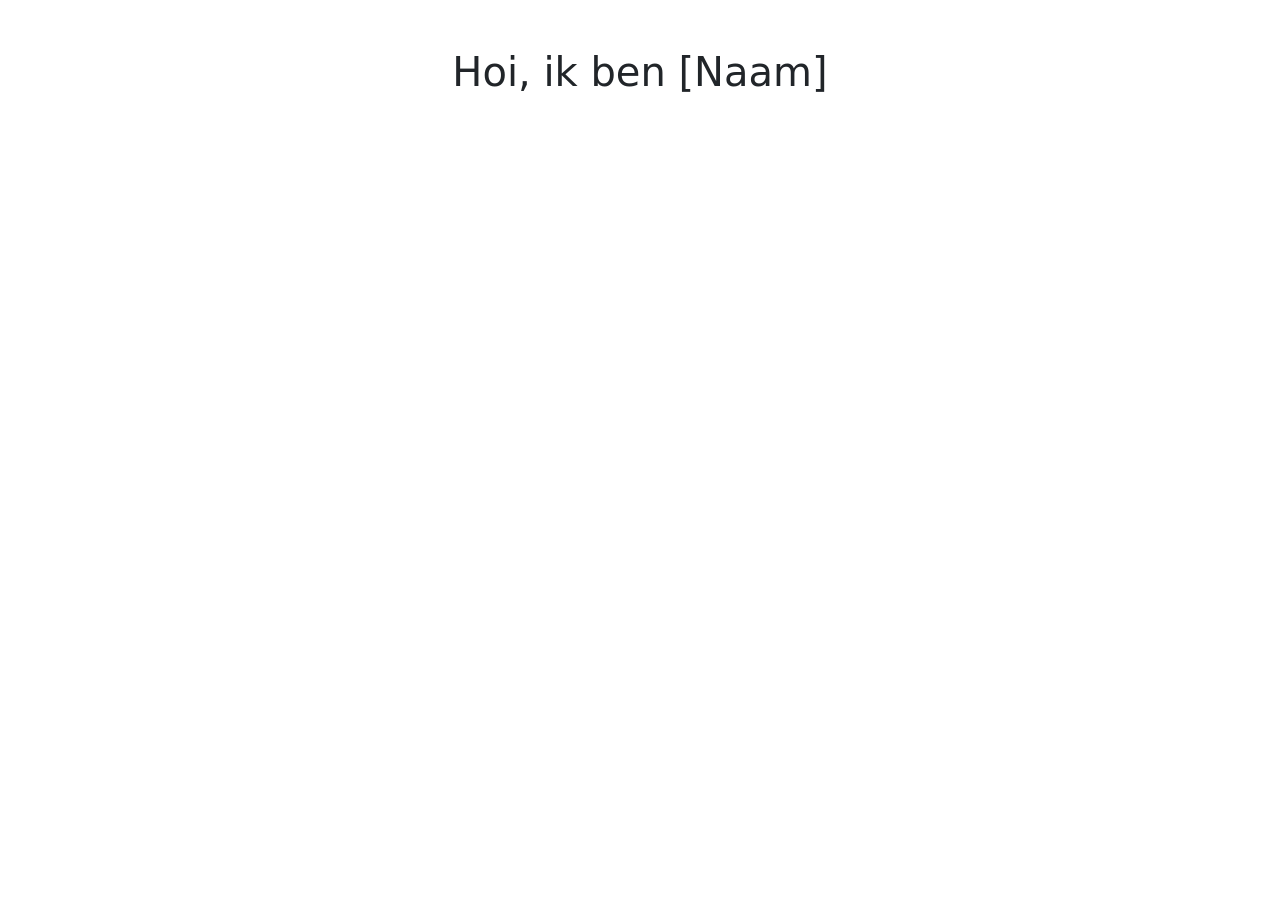
==== index.html @ 41070d5d "g" ====
<!DOCTYPE html>
<html lang="nl">

<head>
    <meta charset="UTF-8">
    <meta name="viewport" content="width=device-width, initial-scale=1.0">
    <title>Mijn Portfolio</title>

    <!-- Bootstrap CSS -->
    <link href="https://cdn.jsdelivr.net/npm/bootstrap@5.3.3/dist/css/bootstrap.min.css" rel="stylesheet">
</head>

<body>

    <h1 class="text-center mt-5">Hoi, ik ben [Naam]</h1>

    <!-- Bootstrap JS (voor menu op mobiel) -->
    <script src="https://cdn.jsdelivr.net/npm/bootstrap@5.3.3/dist/js/bootstrap.bundle.min.js"></script>
</body>

</html>
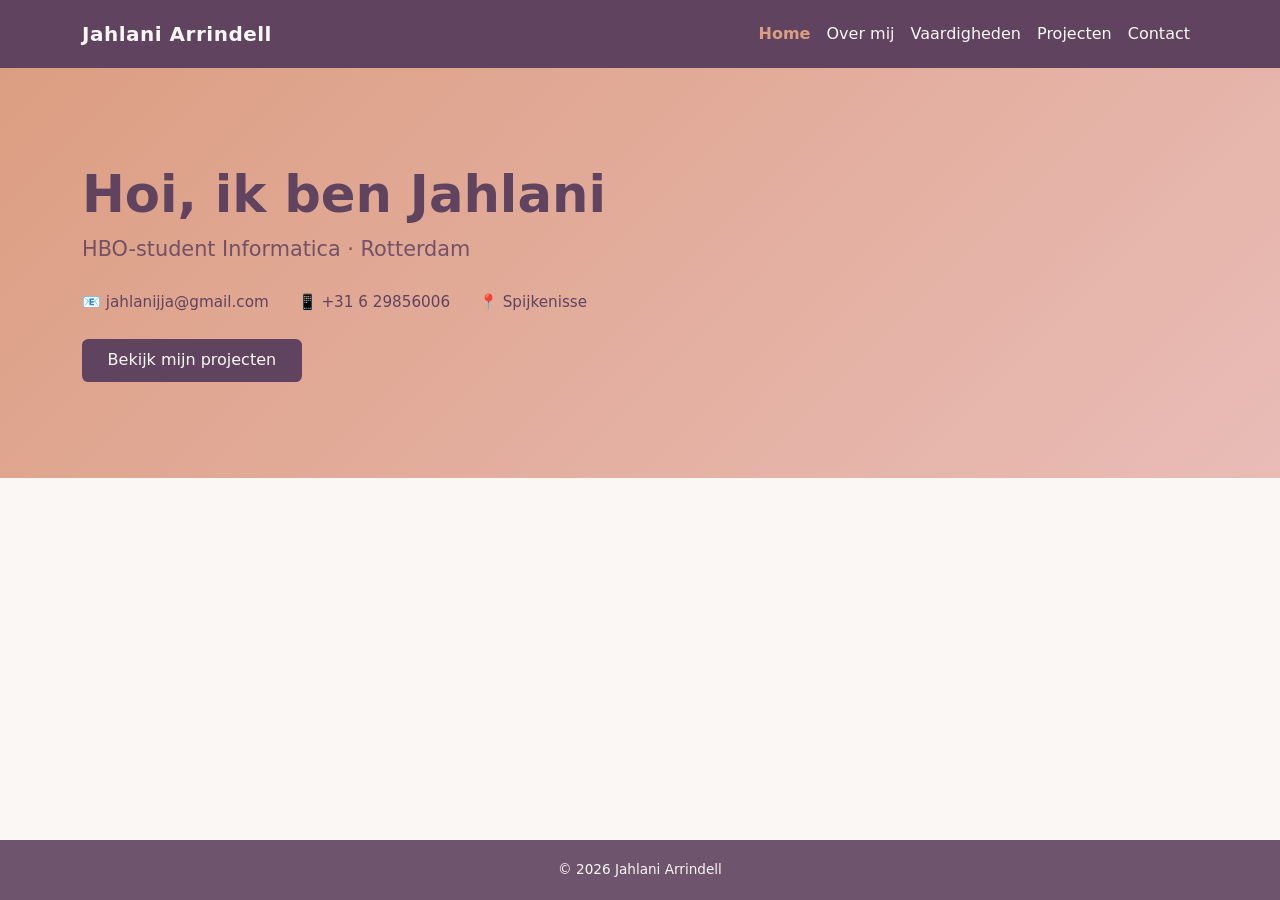
==== commit aca81ae0: "g" ====
--- a/index.html
+++ b/index.html
@@ -1,21 +1,48 @@
 <!DOCTYPE html>
 <html lang="nl">
-
 <head>
     <meta charset="UTF-8">
     <meta name="viewport" content="width=device-width, initial-scale=1.0">
-    <title>Mijn Portfolio</title>
-
-    <!-- Bootstrap CSS -->
+    <title>Jahlani Arrindell — Home</title>
     <link href="https://cdn.jsdelivr.net/npm/bootstrap@5.3.3/dist/css/bootstrap.min.css" rel="stylesheet">
+    <link href="style.css" rel="stylesheet">
 </head>
-
 <body>
 
-    <h1 class="text-center mt-5">Hoi, ik ben [Naam]</h1>
+    <nav class="navbar navbar-expand-lg sticky-top">
+        <div class="container">
+            <a class="navbar-brand" href="index.html">Jahlani Arrindell</a>
+            <button class="navbar-toggler" type="button" data-bs-toggle="collapse" data-bs-target="#menu">
+                <span class="navbar-toggler-icon"></span>
+            </button>
+            <div class="collapse navbar-collapse" id="menu">
+                <ul class="navbar-nav ms-auto">
+                    <li class="nav-item"><a class="nav-link active" href="index.html">Home</a></li>
+                    <li class="nav-item"><a class="nav-link" href="over.html">Over mij</a></li>
+                    <li class="nav-item"><a class="nav-link" href="vaardigheden.html">Vaardigheden</a></li>
+                    <li class="nav-item"><a class="nav-link" href="projecten.html">Projecten</a></li>
+                    <li class="nav-item"><a class="nav-link" href="contact.html">Contact</a></li>
+                </ul>
+            </div>
+        </div>
+    </nav>
 
-    <!-- Bootstrap JS (voor menu op mobiel) -->
+    <main>
+        <header class="hero">
+            <div class="container">
+                <h1>Hoi, ik ben Jahlani</h1>
+                <p class="tagline">HBO-student Informatica · Rotterdam</p>
+                <div class="hero-contact">
+                    <span>📧 jahlanijja@gmail.com</span>
+                    <span>📱 +31 6 29856006</span>
+                    <span>📍 Spijkenisse</span>
+                </div>
+                <a href="projecten.html" class="btn btn-plum">Bekijk mijn projecten</a>
+            </div>
+        </header>
+    </main>
+
+    <footer>© 2026 Jahlani Arrindell</footer>
     <script src="https://cdn.jsdelivr.net/npm/bootstrap@5.3.3/dist/js/bootstrap.bundle.min.js"></script>
 </body>
-
-</html>+</html>
--- a/style.css
+++ b/style.css
@@ -0,0 +1,161 @@
+:root {
+    --peach: #DC9E82;
+    --sage:  #B9D2B1;
+    --plum:  #60435F;
+    --blue:  #6B9AC4;
+    --pink:  #E9BCB7;
+    --cream: #FBF7F4;
+}
+
+body {
+    background: var(--cream);
+    color: #2b2b2b;
+    font-family: system-ui, -apple-system, sans-serif;
+    line-height: 1.6;
+    min-height: 100vh;
+    display: flex;
+    flex-direction: column;
+}
+
+main { flex: 1; }
+
+h1, h2, h3, h4 {
+    color: var(--plum);
+    font-weight: 700;
+}
+
+a { color: var(--blue); }
+a:hover { color: var(--plum); }
+
+/* ===== Navbar ===== */
+.navbar {
+    background: var(--plum) !important;
+    padding: .8rem 0;
+}
+.navbar-brand,
+.navbar .nav-link {
+    color: var(--cream) !important;
+}
+.navbar-brand {
+    font-weight: 700;
+    letter-spacing: .5px;
+}
+.navbar .nav-link:hover {
+    color: var(--peach) !important;
+}
+.navbar .nav-link.active {
+    color: var(--peach) !important;
+    font-weight: 600;
+}
+.navbar-toggler { border-color: var(--cream); }
+.navbar-toggler-icon { filter: invert(1); }
+
+/* ===== Page header (kleine banner bovenaan elke pagina) ===== */
+.page-header {
+    background: linear-gradient(135deg, var(--peach), var(--pink));
+    color: var(--plum);
+    padding: 3rem 0;
+}
+.page-header h1 { font-size: 2.5rem; margin: 0; }
+.page-header p { margin: .3rem 0 0; opacity: .85; }
+
+/* ===== Hero (alleen homepage) ===== */
+.hero {
+    background: linear-gradient(135deg, var(--peach), var(--pink));
+    color: var(--plum);
+    padding: 6rem 0;
+}
+.hero h1 { font-size: 3.2rem; margin-bottom: .5rem; }
+.hero .tagline { font-size: 1.3rem; opacity: .85; }
+.hero-contact { margin-top: 1.5rem; font-size: .95rem; }
+.hero-contact span { margin-right: 1.5rem; display: inline-block; }
+.btn-plum {
+    background: var(--plum);
+    color: var(--cream);
+    border: none;
+    padding: .6rem 1.6rem;
+    border-radius: .4rem;
+    font-weight: 500;
+    margin-top: 1.5rem;
+}
+.btn-plum:hover { background: var(--blue); color: var(--cream); }
+
+/* ===== Content sections ===== */
+.content { padding: 3.5rem 0; }
+.section-title {
+    border-bottom: 3px solid var(--peach);
+    padding-bottom: .4rem;
+    margin-bottom: 2rem;
+    display: inline-block;
+}
+
+/* Skills */
+.skill-tag {
+    display: inline-block;
+    background: var(--sage);
+    color: var(--plum);
+    padding: .4rem .9rem;
+    border-radius: 2rem;
+    margin: .25rem;
+    font-size: .9rem;
+    font-weight: 500;
+}
+.skill-tag.soft { background: var(--plum); color: var(--cream); }
+
+/* Timeline */
+.timeline-item {
+    border-left: 3px solid var(--blue);
+    padding: 0 0 1.5rem 1.2rem;
+    margin-left: .5rem;
+    position: relative;
+}
+.timeline-item::before {
+    content: "";
+    position: absolute;
+    left: -8px; top: 4px;
+    width: 13px; height: 13px;
+    background: var(--blue);
+    border-radius: 50%;
+}
+.timeline-item .year {
+    color: var(--peach);
+    font-weight: 700;
+    font-size: .9rem;
+    letter-spacing: .5px;
+}
+.timeline-item h4 { margin: .2rem 0 .1rem; font-size: 1.1rem; }
+.timeline-item .place { color: #666; font-style: italic; margin-bottom: .4rem; }
+
+/* Project cards */
+.project-card {
+    background: white;
+    border-top: 5px solid var(--plum);
+    padding: 1.5rem;
+    border-radius: .5rem;
+    height: 100%;
+    transition: transform .2s;
+}
+.project-card:hover { transform: translateY(-4px); }
+.project-card h3 { color: var(--plum); font-size: 1.2rem; margin-bottom: .3rem; }
+.project-card .stack { color: var(--blue); font-size: .85rem; font-weight: 600; margin-bottom: .8rem; }
+
+/* Contact */
+.contact-box {
+    background: var(--plum);
+    color: var(--cream);
+    padding: 2.5rem;
+    border-radius: 1rem;
+}
+.contact-box h2 { color: var(--cream); }
+.contact-box a { color: var(--peach); }
+.contact-box a:hover { color: var(--pink); }
+
+/* Footer */
+footer {
+    background: var(--plum);
+    color: var(--cream);
+    text-align: center;
+    padding: 1.2rem;
+    opacity: .9;
+    font-size: .85rem;
+}
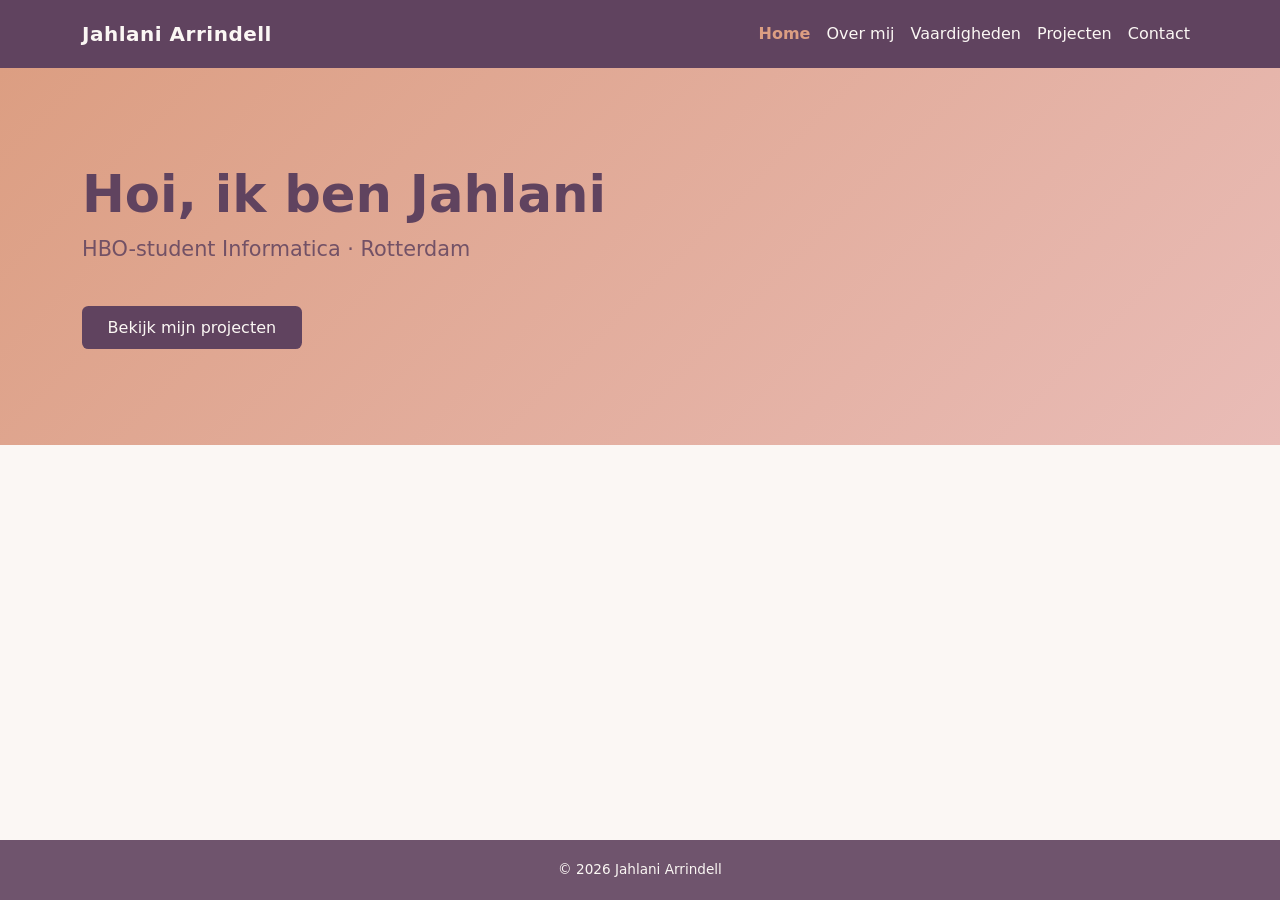
==== commit 2355e9e9: "Remove contact information and personal experience sections from index and over pages" ====
--- a/index.html
+++ b/index.html
@@ -32,11 +32,6 @@
             <div class="container">
                 <h1>Hoi, ik ben Jahlani</h1>
                 <p class="tagline">HBO-student Informatica · Rotterdam</p>
-                <div class="hero-contact">
-                    <span>📧 jahlanijja@gmail.com</span>
-                    <span>📱 +31 6 29856006</span>
-                    <span>📍 Spijkenisse</span>
-                </div>
                 <a href="projecten.html" class="btn btn-plum">Bekijk mijn projecten</a>
             </div>
         </header>
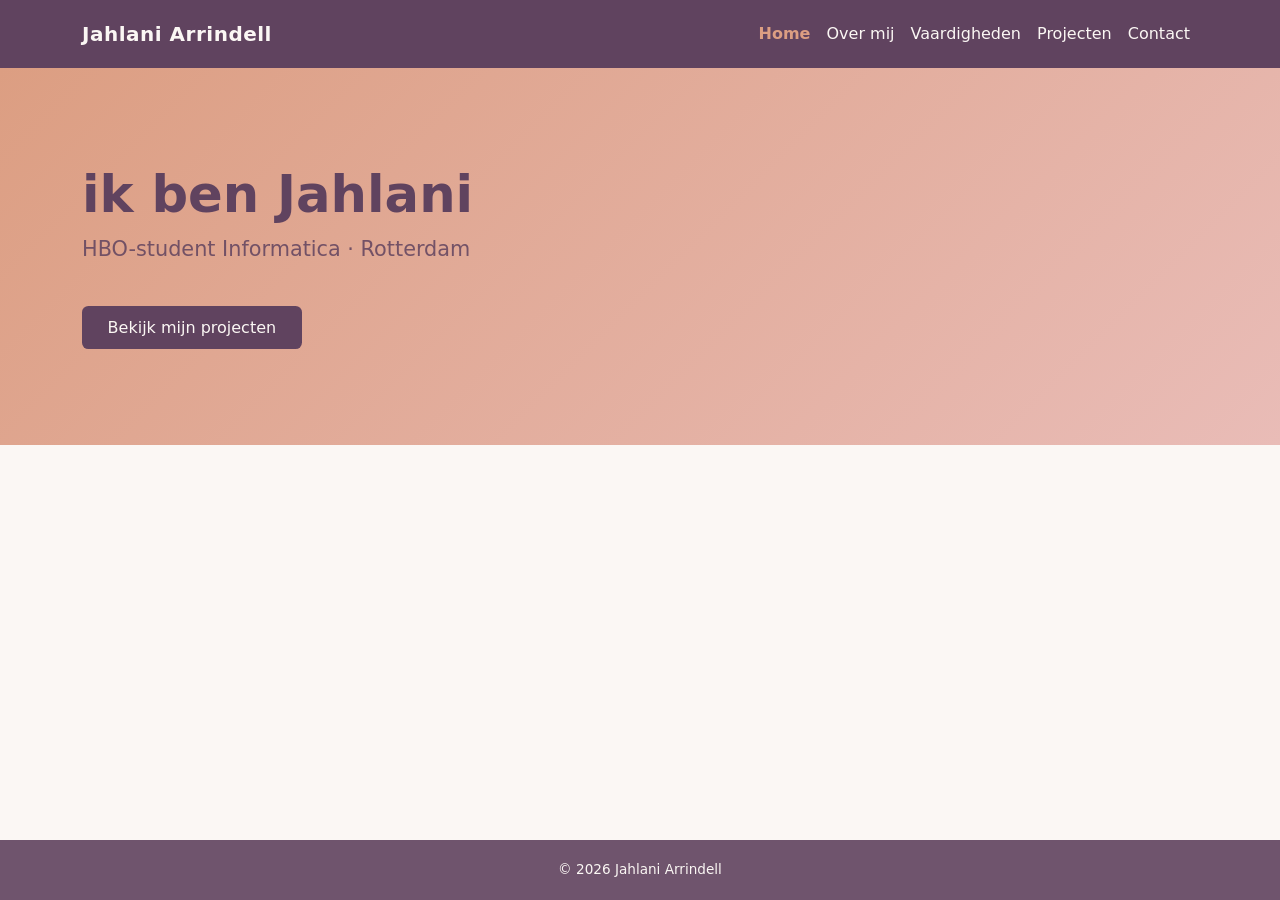
==== commit aae384fd: "g" ====
--- a/index.html
+++ b/index.html
@@ -30,7 +30,7 @@
     <main>
         <header class="hero">
             <div class="container">
-                <h1>Hoi, ik ben Jahlani</h1>
+                <h1>ik ben Jahlani</h1>
                 <p class="tagline">HBO-student Informatica · Rotterdam</p>
                 <a href="projecten.html" class="btn btn-plum">Bekijk mijn projecten</a>
             </div>
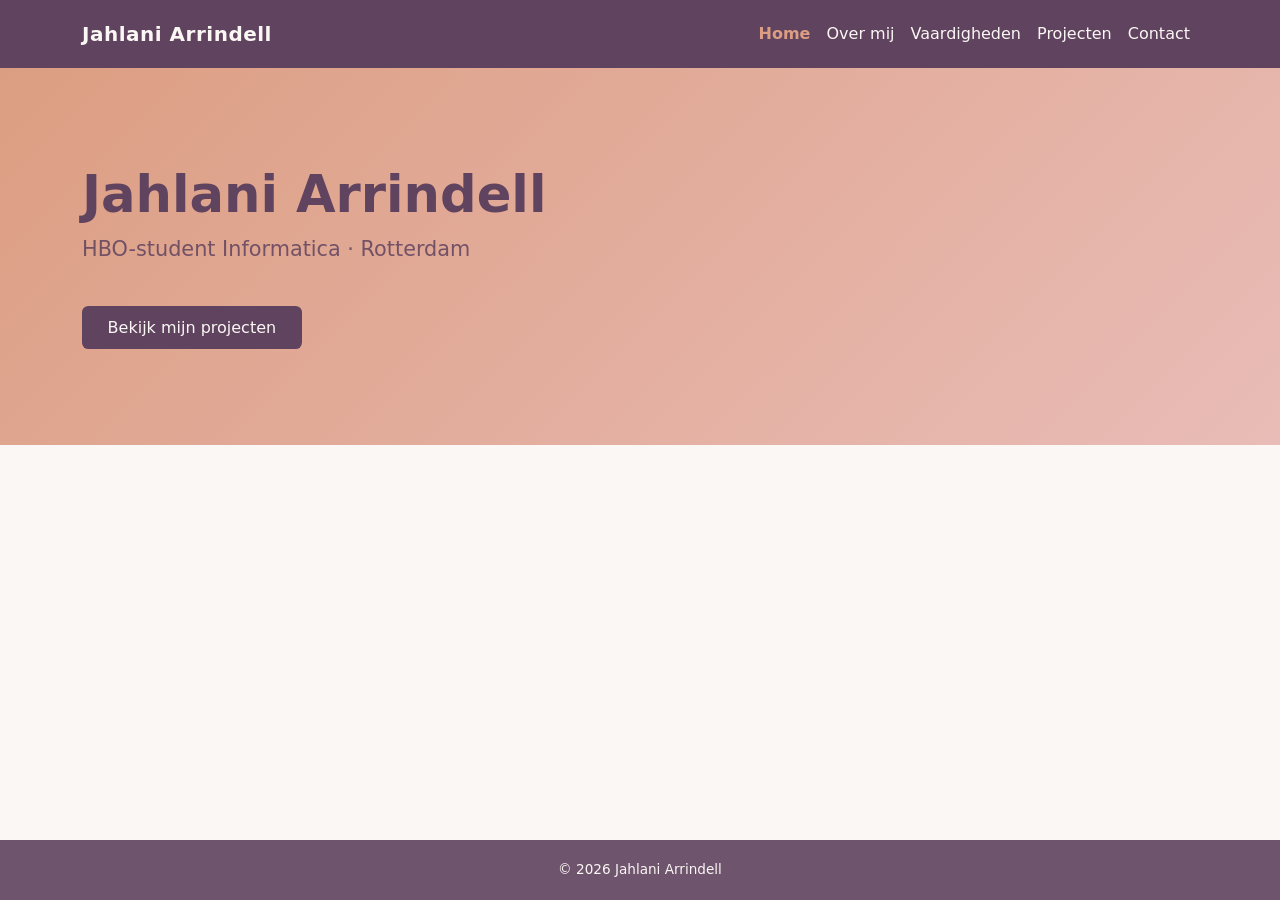
==== commit d6c23785: "g" ====
--- a/index.html
+++ b/index.html
@@ -30,7 +30,7 @@
     <main>
         <header class="hero">
             <div class="container">
-                <h1>ik ben Jahlani</h1>
+                <h1>Jahlani Arrindell</h1>
                 <p class="tagline">HBO-student Informatica · Rotterdam</p>
                 <a href="projecten.html" class="btn btn-plum">Bekijk mijn projecten</a>
             </div>
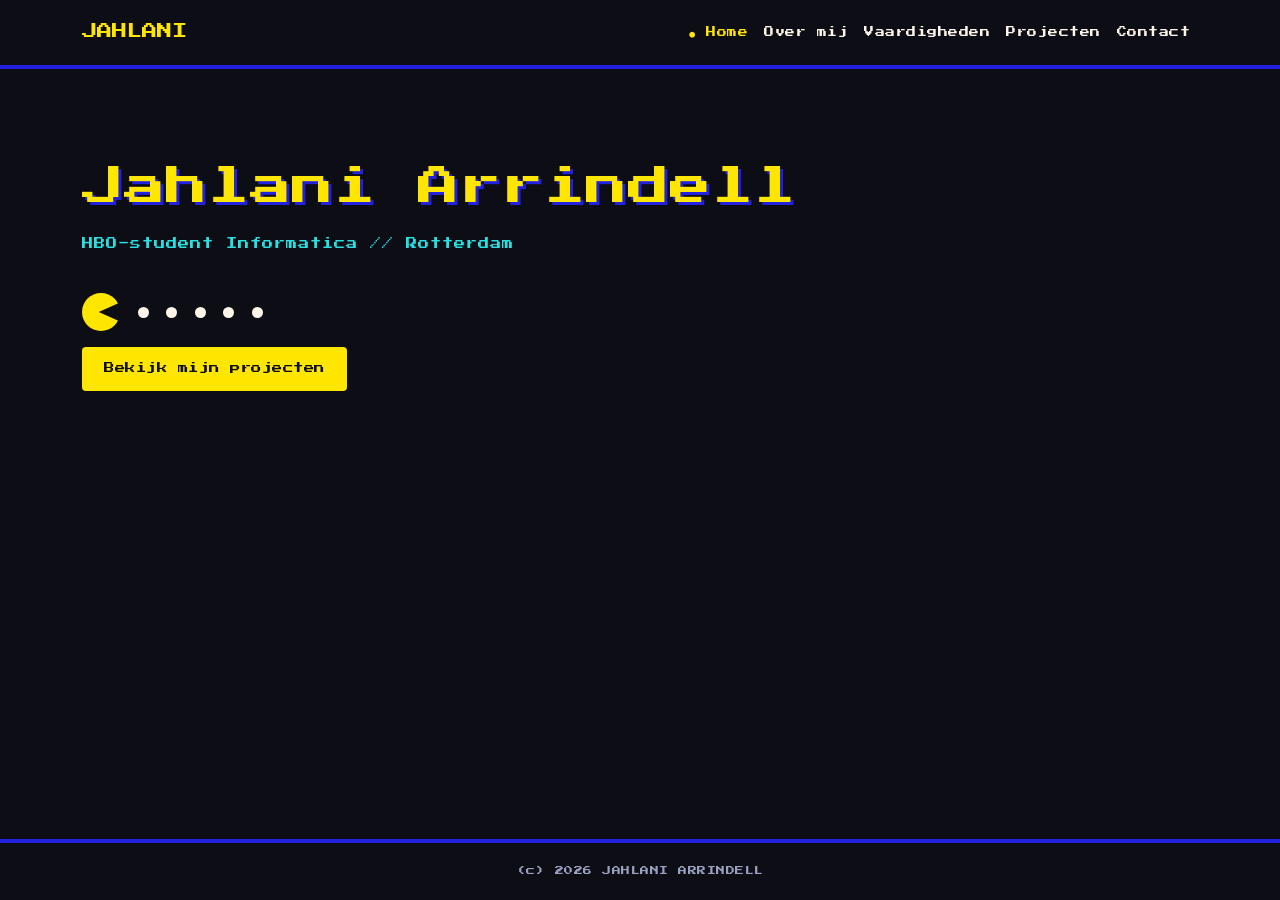
==== commit d2536dbc: "Update portfolio pages with new styling and content enhancements" ====
--- a/index.html
+++ b/index.html
@@ -4,14 +4,15 @@
     <meta charset="UTF-8">
     <meta name="viewport" content="width=device-width, initial-scale=1.0">
     <title>Jahlani Arrindell — Home</title>
+    <link rel="preconnect" href="https://fonts.googleapis.com">
+    <link href="https://fonts.googleapis.com/css2?family=Press+Start+2P&display=swap" rel="stylesheet">
     <link href="https://cdn.jsdelivr.net/npm/bootstrap@5.3.3/dist/css/bootstrap.min.css" rel="stylesheet">
     <link href="style.css" rel="stylesheet">
 </head>
 <body>
-
     <nav class="navbar navbar-expand-lg sticky-top">
         <div class="container">
-            <a class="navbar-brand" href="index.html">Jahlani Arrindell</a>
+            <a class="navbar-brand" href="index.html">JAHLANI</a>
             <button class="navbar-toggler" type="button" data-bs-toggle="collapse" data-bs-target="#menu">
                 <span class="navbar-toggler-icon"></span>
             </button>
@@ -31,13 +32,21 @@
         <header class="hero">
             <div class="container">
                 <h1>Jahlani Arrindell</h1>
-                <p class="tagline">HBO-student Informatica · Rotterdam</p>
-                <a href="projecten.html" class="btn btn-plum">Bekijk mijn projecten</a>
+                <p class="tagline">HBO-student Informatica // Rotterdam</p>
+                <div class="chase" aria-hidden="true">
+                    <div class="pacman"></div>
+                    <div class="pellet-dot"></div>
+                    <div class="pellet-dot"></div>
+                    <div class="pellet-dot"></div>
+                    <div class="pellet-dot"></div>
+                    <div class="pellet-dot"></div>
+                </div>
+                <a href="projecten.html" class="btn btn-pac">Bekijk mijn projecten</a>
             </div>
         </header>
     </main>
 
-    <footer>© 2026 Jahlani Arrindell</footer>
+    <footer>(c) 2026 JAHLANI ARRINDELL</footer>
     <script src="https://cdn.jsdelivr.net/npm/bootstrap@5.3.3/dist/js/bootstrap.bundle.min.js"></script>
 </body>
 </html>
--- a/style.css
+++ b/style.css
@@ -1,161 +1,247 @@
+/* ===== Pac-Man thema ===== */
 :root {
-    --peach: #DC9E82;
-    --sage:  #B9D2B1;
-    --plum:  #60435F;
-    --blue:  #6B9AC4;
-    --pink:  #E9BCB7;
-    --cream: #FBF7F4;
-}
+    --bg:     #0d0d16;   /* maze-zwart */
+    --maze:   #2121DE;   /* Pac-Man doolhof-blauw */
+    --pac:    #FFE600;   /* Pac-Man geel */
+    --blinky: #FF2D2D;   /* rode ghost */
+    --pinky:  #FFB8FF;   /* roze ghost */
+    --inky:   #29E0E0;   /* cyaan ghost */
+    --clyde:  #FFB852;   /* oranje ghost */
+    --pellet: #FFF6E9;   /* tekst / pellets */
+    --dim:    #9aa0c0;   /* gedempte tekst */
+}
+
+* { box-sizing: border-box; }
 
 body {
-    background: var(--cream);
-    color: #2b2b2b;
-    font-family: system-ui, -apple-system, sans-serif;
-    line-height: 1.6;
+    background: var(--bg);
+    color: var(--pellet);
+    font-family: "Segoe UI", system-ui, -apple-system, sans-serif;
+    line-height: 1.7;
     min-height: 100vh;
     display: flex;
     flex-direction: column;
-}
-
+    margin: 0;
+}
 main { flex: 1; }
 
-h1, h2, h3, h4 {
-    color: var(--plum);
-    font-weight: 700;
-}
-
-a { color: var(--blue); }
-a:hover { color: var(--plum); }
-
-/* ===== Navbar ===== */
+h1, h2, h3 {
+    font-family: "Press Start 2P", monospace;
+    color: var(--pac);
+    line-height: 1.4;
+}
+h4 { color: var(--pac); font-weight: 700; }
+
+a { color: var(--inky); text-decoration: none; }
+a:hover { color: var(--pac); }
+
+/* ===== Navbar = doolhofbalk ===== */
 .navbar {
-    background: var(--plum) !important;
-    padding: .8rem 0;
-}
-.navbar-brand,
+    background: var(--bg) !important;
+    border-bottom: 4px solid var(--maze);
+    padding: .9rem 0;
+}
+.navbar-brand {
+    font-family: "Press Start 2P", monospace;
+    font-size: .95rem;
+    color: var(--pac) !important;
+}
 .navbar .nav-link {
-    color: var(--cream) !important;
-}
-.navbar-brand {
-    font-weight: 700;
-    letter-spacing: .5px;
-}
-.navbar .nav-link:hover {
-    color: var(--peach) !important;
-}
+    font-family: "Press Start 2P", monospace;
+    font-size: .62rem;
+    color: var(--pellet) !important;
+    padding: .5rem .8rem;
+    letter-spacing: .5px;
+}
+.navbar .nav-link:hover { color: var(--inky) !important; }
 .navbar .nav-link.active {
-    color: var(--peach) !important;
-    font-weight: 600;
-}
-.navbar-toggler { border-color: var(--cream); }
-.navbar-toggler-icon { filter: invert(1); }
-
-/* ===== Page header (kleine banner bovenaan elke pagina) ===== */
+    color: var(--pac) !important;
+}
+.navbar .nav-link.active::before {
+    content: "● ";
+    color: var(--pac);
+    font-size: .6rem;
+}
+.navbar-toggler {
+    border: 2px solid var(--pac);
+    padding: .25rem .5rem;
+}
+.navbar-toggler-icon {
+    background-image: url("data:image/svg+xml,%3csvg xmlns='http://www.w3.org/2000/svg' viewBox='0 0 30 30'%3e%3cpath stroke='%23FFE600' stroke-width='2.5' stroke-linecap='round' d='M4 7h22M4 15h22M4 23h22'/%3e%3c/svg%3e");
+}
+
+/* ===== Hero ===== */
+.hero {
+    padding: 5.5rem 0 5rem;
+    position: relative;
+    overflow: hidden;
+}
+.hero h1 {
+    font-size: clamp(1.5rem, 5vw, 2.6rem);
+    margin-bottom: 1.2rem;
+    text-shadow: 3px 3px 0 var(--maze);
+}
+.hero .tagline {
+    font-family: "Press Start 2P", monospace;
+    font-size: .7rem;
+    color: var(--inky);
+    margin-bottom: 2rem;
+    letter-spacing: 1px;
+}
+
+/* Pac-Man eet pellets (signature) */
+.chase {
+    display: flex;
+    align-items: center;
+    gap: 1.1rem;
+    margin: 2.5rem 0 1rem;
+    height: 38px;
+}
+.pacman {
+    width: 38px; height: 38px;
+    background: var(--pac);
+    border-radius: 50%;
+    clip-path: polygon(100% 25%, 44% 50%, 100% 75%, 100% 100%, 0 100%, 0 0, 100% 0);
+    animation: chomp .35s linear infinite;
+    flex: 0 0 auto;
+}
+.pellet-dot {
+    width: 11px; height: 11px;
+    background: var(--pellet);
+    border-radius: 50%;
+    flex: 0 0 auto;
+}
+@keyframes chomp {
+    0%, 100% { clip-path: polygon(100% 25%, 44% 50%, 100% 75%, 100% 100%, 0 100%, 0 0, 100% 0); }
+    50%      { clip-path: polygon(100% 50%, 44% 50%, 100% 50%, 100% 100%, 0 100%, 0 0, 100% 0); }
+}
+
+.btn-pac {
+    background: var(--pac);
+    color: var(--bg);
+    font-family: "Press Start 2P", monospace;
+    font-size: .65rem;
+    border: none;
+    padding: .9rem 1.4rem;
+    border-radius: 4px;
+    letter-spacing: .5px;
+}
+.btn-pac:hover { background: var(--inky); color: var(--bg); }
+
+/* ===== Page header (subpagina's) ===== */
 .page-header {
-    background: linear-gradient(135deg, var(--peach), var(--pink));
-    color: var(--plum);
-    padding: 3rem 0;
-}
-.page-header h1 { font-size: 2.5rem; margin: 0; }
-.page-header p { margin: .3rem 0 0; opacity: .85; }
-
-/* ===== Hero (alleen homepage) ===== */
-.hero {
-    background: linear-gradient(135deg, var(--peach), var(--pink));
-    color: var(--plum);
-    padding: 6rem 0;
-}
-.hero h1 { font-size: 3.2rem; margin-bottom: .5rem; }
-.hero .tagline { font-size: 1.3rem; opacity: .85; }
-.hero-contact { margin-top: 1.5rem; font-size: .95rem; }
-.hero-contact span { margin-right: 1.5rem; display: inline-block; }
-.btn-plum {
-    background: var(--plum);
-    color: var(--cream);
-    border: none;
-    padding: .6rem 1.6rem;
-    border-radius: .4rem;
-    font-weight: 500;
-    margin-top: 1.5rem;
-}
-.btn-plum:hover { background: var(--blue); color: var(--cream); }
-
-/* ===== Content sections ===== */
+    border-bottom: 4px solid var(--maze);
+    padding: 3rem 0 2.5rem;
+}
+.page-header h1 {
+    font-size: clamp(1.2rem, 4vw, 1.8rem);
+    margin: 0;
+    text-shadow: 3px 3px 0 var(--maze);
+}
+
+/* ===== Content ===== */
 .content { padding: 3.5rem 0; }
 .section-title {
-    border-bottom: 3px solid var(--peach);
-    padding-bottom: .4rem;
+    font-size: 1rem;
+    border-bottom: 3px solid var(--pac);
+    padding-bottom: .5rem;
     margin-bottom: 2rem;
     display: inline-block;
 }
 
-/* Skills */
+/* Skills = pellets */
 .skill-tag {
     display: inline-block;
-    background: var(--sage);
-    color: var(--plum);
-    padding: .4rem .9rem;
+    background: transparent;
+    color: var(--pellet);
+    border: 2px solid var(--maze);
+    padding: .45rem 1rem;
     border-radius: 2rem;
-    margin: .25rem;
+    margin: .3rem;
     font-size: .9rem;
-    font-weight: 500;
-}
-.skill-tag.soft { background: var(--plum); color: var(--cream); }
+}
+.skill-tag.soft {
+    border-color: var(--pinky);
+    color: var(--pinky);
+}
 
 /* Timeline */
 .timeline-item {
-    border-left: 3px solid var(--blue);
-    padding: 0 0 1.5rem 1.2rem;
+    border-left: 3px solid var(--maze);
+    padding: 0 0 1.6rem 1.3rem;
     margin-left: .5rem;
     position: relative;
 }
 .timeline-item::before {
     content: "";
     position: absolute;
-    left: -8px; top: 4px;
-    width: 13px; height: 13px;
-    background: var(--blue);
+    left: -9px; top: 5px;
+    width: 14px; height: 14px;
+    background: var(--pac);
     border-radius: 50%;
 }
 .timeline-item .year {
-    color: var(--peach);
-    font-weight: 700;
-    font-size: .9rem;
-    letter-spacing: .5px;
-}
-.timeline-item h4 { margin: .2rem 0 .1rem; font-size: 1.1rem; }
-.timeline-item .place { color: #666; font-style: italic; margin-bottom: .4rem; }
-
-/* Project cards */
+    font-family: "Press Start 2P", monospace;
+    color: var(--inky);
+    font-size: .6rem;
+    letter-spacing: .5px;
+}
+.timeline-item h4 { margin: .5rem 0 .1rem; font-size: 1.1rem; }
+.timeline-item .place { color: var(--dim); font-style: italic; margin-bottom: .4rem; }
+
+/* Project cards = ghosts */
 .project-card {
-    background: white;
-    border-top: 5px solid var(--plum);
+    background: #14142099;
+    border: 2px solid var(--maze);
+    border-top-width: 6px;
     padding: 1.5rem;
-    border-radius: .5rem;
+    border-radius: 6px;
     height: 100%;
-    transition: transform .2s;
-}
-.project-card:hover { transform: translateY(-4px); }
-.project-card h3 { color: var(--plum); font-size: 1.2rem; margin-bottom: .3rem; }
-.project-card .stack { color: var(--blue); font-size: .85rem; font-weight: 600; margin-bottom: .8rem; }
+}
+.project-card.ghost-red    { border-top-color: var(--blinky); }
+.project-card.ghost-pink   { border-top-color: var(--pinky); }
+.project-card.ghost-cyan   { border-top-color: var(--inky); }
+.project-card h3 { font-size: .85rem; margin-bottom: .6rem; }
+.project-card .stack {
+    font-family: "Press Start 2P", monospace;
+    color: var(--inky);
+    font-size: .55rem;
+    margin-bottom: .9rem;
+    line-height: 1.6;
+}
+.project-card .repo {
+    display: inline-block;
+    margin-top: .8rem;
+    font-family: "Press Start 2P", monospace;
+    font-size: .55rem;
+    color: var(--pac);
+    border: 2px solid var(--pac);
+    padding: .45rem .7rem;
+    border-radius: 4px;
+}
+.project-card .repo:hover { background: var(--pac); color: var(--bg); }
 
 /* Contact */
 .contact-box {
-    background: var(--plum);
-    color: var(--cream);
+    border: 3px solid var(--maze);
     padding: 2.5rem;
-    border-radius: 1rem;
-}
-.contact-box h2 { color: var(--cream); }
-.contact-box a { color: var(--peach); }
-.contact-box a:hover { color: var(--pink); }
-
-/* Footer */
+    border-radius: 8px;
+    background: #14142066;
+}
+.contact-box a { color: var(--pac); }
+.contact-box a:hover { color: var(--inky); }
+
 footer {
-    background: var(--plum);
-    color: var(--cream);
+    border-top: 4px solid var(--maze);
     text-align: center;
-    padding: 1.2rem;
-    opacity: .9;
-    font-size: .85rem;
-}
+    padding: 1.3rem;
+    color: var(--dim);
+    font-family: "Press Start 2P", monospace;
+    font-size: .55rem;
+    letter-spacing: .5px;
+}
+
+/* Toegankelijkheid: animatie uit bij voorkeur */
+@media (prefers-reduced-motion: reduce) {
+    .pacman { animation: none; }
+}
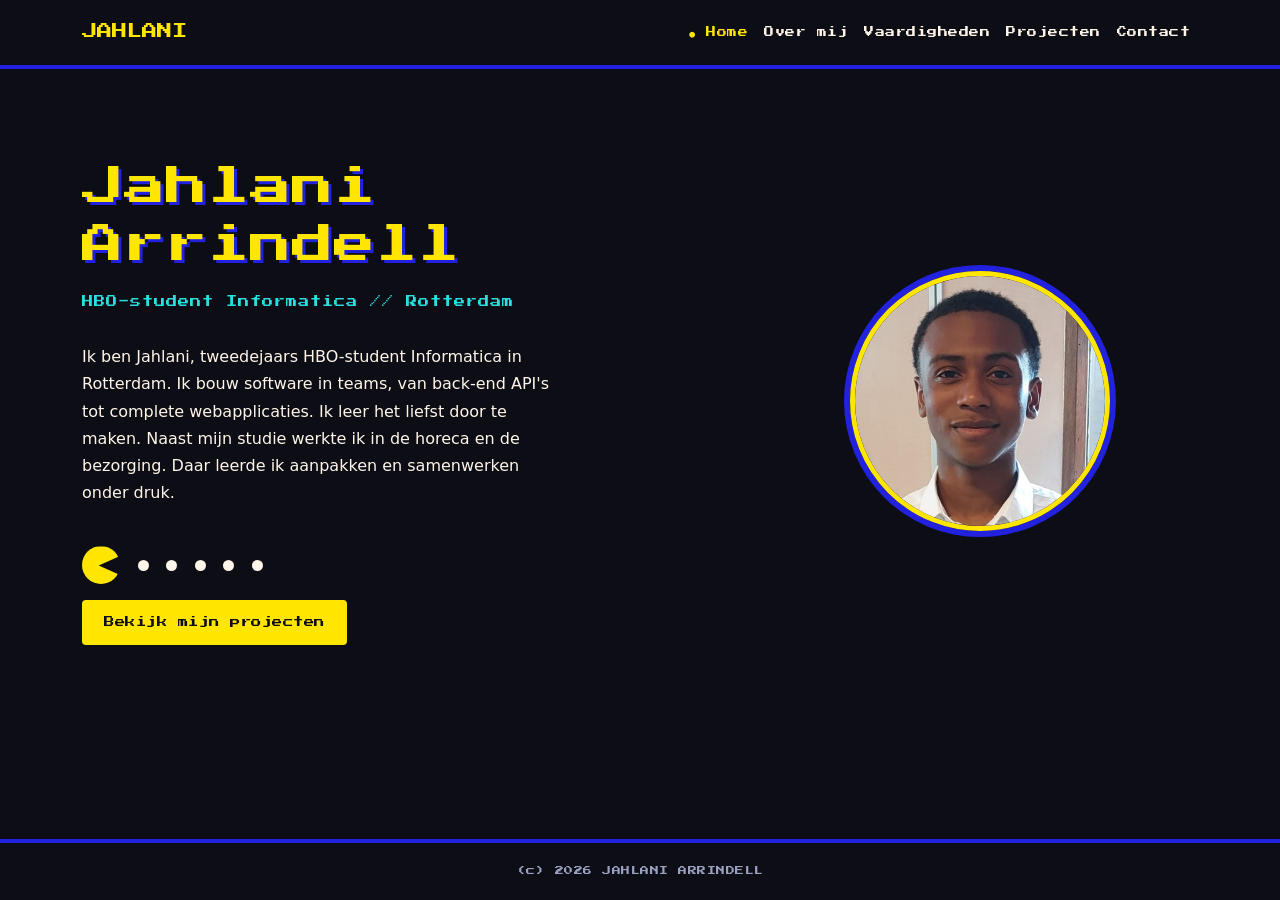
==== commit 56d27dae: "f" ====
--- a/index.html
+++ b/index.html
@@ -31,17 +31,31 @@
     <main>
         <header class="hero">
             <div class="container">
-                <h1>Jahlani Arrindell</h1>
-                <p class="tagline">HBO-student Informatica // Rotterdam</p>
-                <div class="chase" aria-hidden="true">
-                    <div class="pacman"></div>
-                    <div class="pellet-dot"></div>
-                    <div class="pellet-dot"></div>
-                    <div class="pellet-dot"></div>
-                    <div class="pellet-dot"></div>
-                    <div class="pellet-dot"></div>
+                <div class="row align-items-center g-5">
+                    <div class="col-md-7">
+                        <h1>Jahlani Arrindell</h1>
+                        <p class="tagline">HBO-student Informatica // Rotterdam</p>
+                        <p class="intro-text">
+                            Ik ben Jahlani, tweedejaars HBO-student Informatica in Rotterdam.
+                            Ik bouw software in teams, van back-end API's tot complete
+                            webapplicaties. Ik leer het liefst door te maken. Naast mijn studie
+                            werkte ik in de horeca en de bezorging. Daar leerde ik aanpakken en
+                            samenwerken onder druk.
+                        </p>
+                        <div class="chase" aria-hidden="true">
+                            <div class="pacman"></div>
+                            <div class="pellet-dot"></div>
+                            <div class="pellet-dot"></div>
+                            <div class="pellet-dot"></div>
+                            <div class="pellet-dot"></div>
+                            <div class="pellet-dot"></div>
+                        </div>
+                        <a href="projecten.html" class="btn btn-pac">Bekijk mijn projecten</a>
+                    </div>
+                    <div class="col-md-5 text-center">
+                        <img src="profiel.png" alt="Foto van Jahlani Arrindell" class="profile-photo">
+                    </div>
                 </div>
-                <a href="projecten.html" class="btn btn-pac">Bekijk mijn projecten</a>
             </div>
         </header>
     </main>
@@ -49,4 +63,4 @@
     <footer>(c) 2026 JAHLANI ARRINDELL</footer>
     <script src="https://cdn.jsdelivr.net/npm/bootstrap@5.3.3/dist/js/bootstrap.bundle.min.js"></script>
 </body>
-</html>
+</html>
--- a/style.css
+++ b/style.css
@@ -245,3 +245,92 @@
 @media (prefers-reduced-motion: reduce) {
     .pacman { animation: none; }
 }
+
+/* ===== Tech-iconen raster ===== */
+.tech-grid {
+    display: grid;
+    grid-template-columns: repeat(auto-fill, minmax(115px, 1fr));
+    gap: 1rem;
+    margin-bottom: 1rem;
+}
+.tech-item {
+    border: 2px solid var(--maze);
+    border-radius: 8px;
+    padding: 1.3rem .5rem 1rem;
+    text-align: center;
+    background: #14142066;
+    transition: border-color .2s, transform .2s;
+}
+.tech-item:hover {
+    border-color: var(--pac);
+    transform: translateY(-3px);
+}
+.tech-item i {
+    font-size: 2.7rem;
+    display: block;
+    margin-bottom: .7rem;
+    color: var(--pellet);
+}
+.tech-item .name {
+    font-size: .82rem;
+    color: var(--pellet);
+}
+
+/* ===== Profielfoto op home ===== */
+.profile-photo {
+    width: 100%;
+    max-width: 260px;
+    aspect-ratio: 1 / 1;
+    object-fit: cover;
+    border-radius: 50%;
+    border: 5px solid var(--pac);
+    box-shadow: 0 0 0 6px var(--maze);
+}
+.hero .intro-text {
+    font-size: 1rem;
+    color: var(--pellet);
+    max-width: 30rem;
+    margin-bottom: 1.6rem;
+}
+
+/* ===== Contactformulier ===== */
+.form-label {
+    color: var(--pellet);
+    font-size: .9rem;
+    margin-bottom: .3rem;
+}
+.contact-box .form-control {
+    background: #0d0d16;
+    border: 2px solid var(--maze);
+    color: var(--pellet);
+    border-radius: 5px;
+}
+.contact-box .form-control::placeholder { color: #8a8fb0; }
+.contact-box .form-control:focus {
+    background: #0d0d16;
+    border-color: var(--pac);
+    color: var(--pellet);
+    box-shadow: 0 0 0 .2rem rgba(255, 230, 0, .25);
+}
+
+/* ===== LinkedIn knop ===== */
+.contact-divider {
+    margin: 1.4rem 0 1rem;
+    color: var(--dim);
+    font-size: .85rem;
+}
+.btn-linkedin {
+    display: inline-flex;
+    align-items: center;
+    gap: .55rem;
+    background: #0A66C2;
+    color: #fff;
+    font-family: "Press Start 2P", monospace;
+    font-size: .6rem;
+    line-height: 1.4;
+    padding: .75rem 1.1rem;
+    border-radius: 5px;
+    text-decoration: none;
+}
+.btn-linkedin:hover { background: #094f96; color: #fff; }
+.btn-linkedin i { font-size: 1.15rem; }
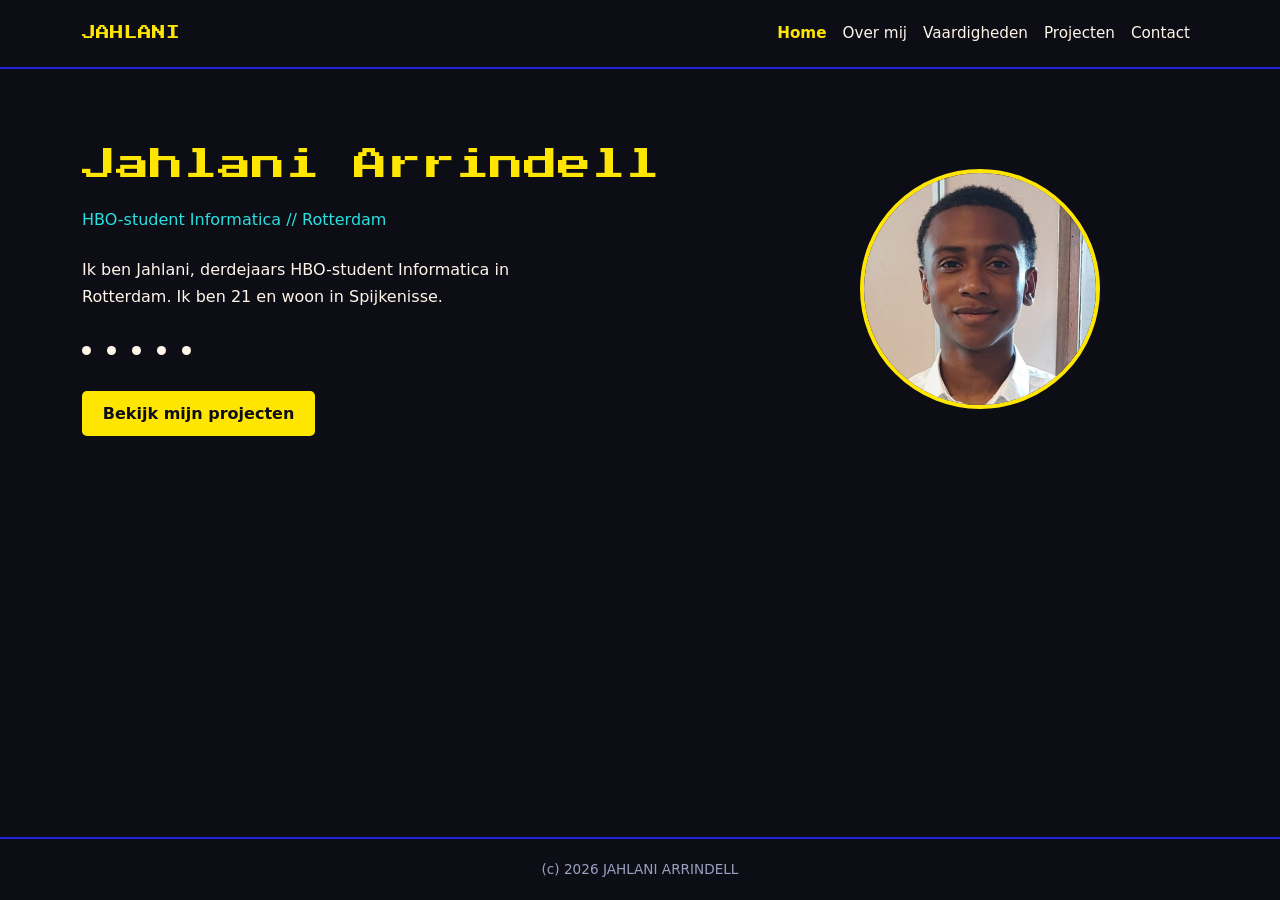
==== commit 46218071: "f" ====
--- a/index.html
+++ b/index.html
@@ -36,14 +36,11 @@
                         <h1>Jahlani Arrindell</h1>
                         <p class="tagline">HBO-student Informatica // Rotterdam</p>
                         <p class="intro-text">
-                            Ik ben Jahlani, tweedejaars HBO-student Informatica in Rotterdam.
-                            Ik bouw software in teams, van back-end API's tot complete
-                            webapplicaties. Ik leer het liefst door te maken. Naast mijn studie
-                            werkte ik in de horeca en de bezorging. Daar leerde ik aanpakken en
-                            samenwerken onder druk.
+                            Ik ben Jahlani, derdejaars HBO-student Informatica in Rotterdam. Ik ben 21 en woon in Spijkenisse.
+                        
+                            
                         </p>
                         <div class="chase" aria-hidden="true">
-                            <div class="pacman"></div>
                             <div class="pellet-dot"></div>
                             <div class="pellet-dot"></div>
                             <div class="pellet-dot"></div>
--- a/style.css
+++ b/style.css
@@ -1,14 +1,12 @@
-/* ===== Pac-Man thema ===== */
+/* ===== Pac-Man thema (basic) ===== */
 :root {
-    --bg:     #0d0d16;   /* maze-zwart */
-    --maze:   #2121DE;   /* Pac-Man doolhof-blauw */
-    --pac:    #FFE600;   /* Pac-Man geel */
-    --blinky: #FF2D2D;   /* rode ghost */
-    --pinky:  #FFB8FF;   /* roze ghost */
-    --inky:   #29E0E0;   /* cyaan ghost */
-    --clyde:  #FFB852;   /* oranje ghost */
-    --pellet: #FFF6E9;   /* tekst / pellets */
-    --dim:    #9aa0c0;   /* gedempte tekst */
+    --bg:     #0d0d16;
+    --maze:   #2121DE;
+    --pac:    #FFE600;
+    --pinky:  #FFB8FF;
+    --inky:   #29E0E0;
+    --pellet: #FFF6E9;
+    --dim:    #9aa0c0;
 }
 
 * { box-sizing: border-box; }
@@ -25,228 +23,134 @@
 }
 main { flex: 1; }
 
-h1, h2, h3 {
-    font-family: "Press Start 2P", monospace;
-    color: var(--pac);
-    line-height: 1.4;
-}
-h4 { color: var(--pac); font-weight: 700; }
+h2, h3, h4 { color: var(--pac); font-weight: 700; }
 
 a { color: var(--inky); text-decoration: none; }
 a:hover { color: var(--pac); }
 
-/* ===== Navbar = doolhofbalk ===== */
+/* ===== Navbar ===== */
 .navbar {
     background: var(--bg) !important;
-    border-bottom: 4px solid var(--maze);
-    padding: .9rem 0;
+    border-bottom: 2px solid var(--maze);
+    padding: .8rem 0;
 }
 .navbar-brand {
     font-family: "Press Start 2P", monospace;
+    font-size: .85rem;
+    color: var(--pac) !important;
+}
+.navbar .nav-link {
+    color: var(--pellet) !important;
     font-size: .95rem;
-    color: var(--pac) !important;
-}
-.navbar .nav-link {
-    font-family: "Press Start 2P", monospace;
-    font-size: .62rem;
-    color: var(--pellet) !important;
     padding: .5rem .8rem;
-    letter-spacing: .5px;
 }
 .navbar .nav-link:hover { color: var(--inky) !important; }
-.navbar .nav-link.active {
-    color: var(--pac) !important;
-}
-.navbar .nav-link.active::before {
-    content: "● ";
-    color: var(--pac);
-    font-size: .6rem;
-}
-.navbar-toggler {
-    border: 2px solid var(--pac);
-    padding: .25rem .5rem;
-}
+.navbar .nav-link.active { color: var(--pac) !important; font-weight: 600; }
+.navbar-toggler { border: 1px solid var(--pac); padding: .25rem .5rem; }
 .navbar-toggler-icon {
     background-image: url("data:image/svg+xml,%3csvg xmlns='http://www.w3.org/2000/svg' viewBox='0 0 30 30'%3e%3cpath stroke='%23FFE600' stroke-width='2.5' stroke-linecap='round' d='M4 7h22M4 15h22M4 23h22'/%3e%3c/svg%3e");
 }
 
 /* ===== Hero ===== */
-.hero {
-    padding: 5.5rem 0 5rem;
-    position: relative;
-    overflow: hidden;
-}
+.hero { padding: 4.5rem 0 4rem; }
 .hero h1 {
-    font-size: clamp(1.5rem, 5vw, 2.6rem);
-    margin-bottom: 1.2rem;
-    text-shadow: 3px 3px 0 var(--maze);
+    font-family: "Press Start 2P", monospace;
+    font-size: clamp(1.3rem, 4.5vw, 2.1rem);
+    color: var(--pac);
+    margin-bottom: 1.1rem;
+    line-height: 1.4;
 }
 .hero .tagline {
-    font-family: "Press Start 2P", monospace;
-    font-size: .7rem;
+    font-size: 1rem;
     color: var(--inky);
-    margin-bottom: 2rem;
-    letter-spacing: 1px;
-}
-
-/* Pac-Man eet pellets (signature) */
+    margin-bottom: 1.4rem;
+}
+.hero .intro-text {
+    font-size: 1rem;
+    color: var(--pellet);
+    max-width: 32rem;
+    margin-bottom: 1.6rem;
+}
+
+/* Pac-Man + pellets (statisch, rustig) */
 .chase {
     display: flex;
     align-items: center;
-    gap: 1.1rem;
-    margin: 2.5rem 0 1rem;
-    height: 38px;
+    gap: 1rem;
+    margin: 1.6rem 0;
+    height: 30px;
 }
 .pacman {
-    width: 38px; height: 38px;
+    width: 30px; height: 30px;
     background: var(--pac);
     border-radius: 50%;
     clip-path: polygon(100% 25%, 44% 50%, 100% 75%, 100% 100%, 0 100%, 0 0, 100% 0);
-    animation: chomp .35s linear infinite;
     flex: 0 0 auto;
 }
 .pellet-dot {
-    width: 11px; height: 11px;
+    width: 9px; height: 9px;
     background: var(--pellet);
     border-radius: 50%;
     flex: 0 0 auto;
-}
-@keyframes chomp {
-    0%, 100% { clip-path: polygon(100% 25%, 44% 50%, 100% 75%, 100% 100%, 0 100%, 0 0, 100% 0); }
-    50%      { clip-path: polygon(100% 50%, 44% 50%, 100% 50%, 100% 100%, 0 100%, 0 0, 100% 0); }
 }
 
 .btn-pac {
     background: var(--pac);
     color: var(--bg);
-    font-family: "Press Start 2P", monospace;
-    font-size: .65rem;
+    font-weight: 600;
     border: none;
-    padding: .9rem 1.4rem;
-    border-radius: 4px;
-    letter-spacing: .5px;
+    padding: .65rem 1.3rem;
+    border-radius: 5px;
 }
 .btn-pac:hover { background: var(--inky); color: var(--bg); }
+
+/* ===== Profielfoto ===== */
+.profile-photo {
+    width: 100%;
+    max-width: 240px;
+    aspect-ratio: 1 / 1;
+    object-fit: cover;
+    border-radius: 50%;
+    border: 4px solid var(--pac);
+}
 
 /* ===== Page header (subpagina's) ===== */
 .page-header {
-    border-bottom: 4px solid var(--maze);
-    padding: 3rem 0 2.5rem;
+    border-bottom: 2px solid var(--maze);
+    padding: 2.6rem 0 2.2rem;
 }
 .page-header h1 {
-    font-size: clamp(1.2rem, 4vw, 1.8rem);
+    font-family: "Press Start 2P", monospace;
+    font-size: clamp(1.1rem, 3.5vw, 1.5rem);
+    color: var(--pac);
     margin: 0;
-    text-shadow: 3px 3px 0 var(--maze);
+    line-height: 1.4;
 }
 
 /* ===== Content ===== */
-.content { padding: 3.5rem 0; }
+.content { padding: 3rem 0; }
 .section-title {
-    font-size: 1rem;
-    border-bottom: 3px solid var(--pac);
-    padding-bottom: .5rem;
-    margin-bottom: 2rem;
+    font-size: 1.3rem;
+    border-bottom: 2px solid var(--pac);
+    padding-bottom: .4rem;
+    margin-bottom: 1.6rem;
     display: inline-block;
 }
 
-/* Skills = pellets */
+/* Skills */
 .skill-tag {
     display: inline-block;
     background: transparent;
     color: var(--pellet);
-    border: 2px solid var(--maze);
-    padding: .45rem 1rem;
+    border: 1px solid var(--maze);
+    padding: .4rem .9rem;
     border-radius: 2rem;
     margin: .3rem;
     font-size: .9rem;
 }
-.skill-tag.soft {
-    border-color: var(--pinky);
-    color: var(--pinky);
-}
-
-/* Timeline */
-.timeline-item {
-    border-left: 3px solid var(--maze);
-    padding: 0 0 1.6rem 1.3rem;
-    margin-left: .5rem;
-    position: relative;
-}
-.timeline-item::before {
-    content: "";
-    position: absolute;
-    left: -9px; top: 5px;
-    width: 14px; height: 14px;
-    background: var(--pac);
-    border-radius: 50%;
-}
-.timeline-item .year {
-    font-family: "Press Start 2P", monospace;
-    color: var(--inky);
-    font-size: .6rem;
-    letter-spacing: .5px;
-}
-.timeline-item h4 { margin: .5rem 0 .1rem; font-size: 1.1rem; }
-.timeline-item .place { color: var(--dim); font-style: italic; margin-bottom: .4rem; }
-
-/* Project cards = ghosts */
-.project-card {
-    background: #14142099;
-    border: 2px solid var(--maze);
-    border-top-width: 6px;
-    padding: 1.5rem;
-    border-radius: 6px;
-    height: 100%;
-}
-.project-card.ghost-red    { border-top-color: var(--blinky); }
-.project-card.ghost-pink   { border-top-color: var(--pinky); }
-.project-card.ghost-cyan   { border-top-color: var(--inky); }
-.project-card h3 { font-size: .85rem; margin-bottom: .6rem; }
-.project-card .stack {
-    font-family: "Press Start 2P", monospace;
-    color: var(--inky);
-    font-size: .55rem;
-    margin-bottom: .9rem;
-    line-height: 1.6;
-}
-.project-card .repo {
-    display: inline-block;
-    margin-top: .8rem;
-    font-family: "Press Start 2P", monospace;
-    font-size: .55rem;
-    color: var(--pac);
-    border: 2px solid var(--pac);
-    padding: .45rem .7rem;
-    border-radius: 4px;
-}
-.project-card .repo:hover { background: var(--pac); color: var(--bg); }
-
-/* Contact */
-.contact-box {
-    border: 3px solid var(--maze);
-    padding: 2.5rem;
-    border-radius: 8px;
-    background: #14142066;
-}
-.contact-box a { color: var(--pac); }
-.contact-box a:hover { color: var(--inky); }
-
-footer {
-    border-top: 4px solid var(--maze);
-    text-align: center;
-    padding: 1.3rem;
-    color: var(--dim);
-    font-family: "Press Start 2P", monospace;
-    font-size: .55rem;
-    letter-spacing: .5px;
-}
-
-/* Toegankelijkheid: animatie uit bij voorkeur */
-@media (prefers-reduced-motion: reduce) {
-    .pacman { animation: none; }
-}
-
-/* ===== Tech-iconen raster ===== */
+.skill-tag.soft { border-color: var(--pinky); color: var(--pinky); }
+
+/* Tech-iconen raster */
 .tech-grid {
     display: grid;
     grid-template-columns: repeat(auto-fill, minmax(115px, 1fr));
@@ -254,54 +158,72 @@
     margin-bottom: 1rem;
 }
 .tech-item {
-    border: 2px solid var(--maze);
+    border: 1px solid var(--maze);
     border-radius: 8px;
-    padding: 1.3rem .5rem 1rem;
+    padding: 1.2rem .5rem 1rem;
     text-align: center;
-    background: #14142066;
-    transition: border-color .2s, transform .2s;
-}
-.tech-item:hover {
-    border-color: var(--pac);
-    transform: translateY(-3px);
 }
 .tech-item i {
-    font-size: 2.7rem;
+    font-size: 2.5rem;
     display: block;
-    margin-bottom: .7rem;
-    color: var(--pellet);
-}
-.tech-item .name {
-    font-size: .82rem;
-    color: var(--pellet);
-}
-
-/* ===== Profielfoto op home ===== */
-.profile-photo {
-    width: 100%;
-    max-width: 260px;
-    aspect-ratio: 1 / 1;
-    object-fit: cover;
-    border-radius: 50%;
-    border: 5px solid var(--pac);
-    box-shadow: 0 0 0 6px var(--maze);
-}
-.hero .intro-text {
-    font-size: 1rem;
-    color: var(--pellet);
-    max-width: 30rem;
-    margin-bottom: 1.6rem;
-}
-
-/* ===== Contactformulier ===== */
-.form-label {
-    color: var(--pellet);
-    font-size: .9rem;
-    margin-bottom: .3rem;
-}
+    margin-bottom: .6rem;
+    color: var(--pellet);
+}
+.tech-item .name { font-size: .82rem; color: var(--pellet); }
+
+/* Timeline */
+.timeline-item {
+    border-left: 2px solid var(--maze);
+    padding: 0 0 1.5rem 1.2rem;
+    margin-left: .5rem;
+    position: relative;
+}
+.timeline-item::before {
+    content: "";
+    position: absolute;
+    left: -7px; top: 6px;
+    width: 11px; height: 11px;
+    background: var(--pac);
+    border-radius: 50%;
+}
+.timeline-item .year { color: var(--inky); font-size: .85rem; font-weight: 600; }
+.timeline-item h4 { margin: .4rem 0 .1rem; font-size: 1.1rem; }
+.timeline-item .place { color: var(--dim); font-style: italic; margin-bottom: .4rem; }
+
+/* Project cards (één kleur) */
+.project-card {
+    border: 1px solid var(--maze);
+    border-top: 4px solid var(--pac);
+    padding: 1.4rem;
+    border-radius: 6px;
+    height: 100%;
+}
+.project-card h3 { font-size: 1.15rem; margin-bottom: .4rem; }
+.project-card .stack { color: var(--inky); font-size: .85rem; margin-bottom: .7rem; }
+.project-card .repo {
+    display: inline-block;
+    margin-top: .7rem;
+    font-size: .85rem;
+    color: var(--pac);
+    border: 1px solid var(--pac);
+    padding: .4rem .8rem;
+    border-radius: 5px;
+}
+.project-card .repo:hover { background: var(--pac); color: var(--bg); }
+
+/* Contact */
+.contact-box {
+    border: 1px solid var(--maze);
+    padding: 2rem;
+    border-radius: 8px;
+}
+.contact-box a { color: var(--pac); }
+.contact-box a:hover { color: var(--inky); }
+
+.form-label { color: var(--pellet); font-size: .9rem; margin-bottom: .3rem; }
 .contact-box .form-control {
     background: #0d0d16;
-    border: 2px solid var(--maze);
+    border: 1px solid var(--maze);
     color: var(--pellet);
     border-radius: 5px;
 }
@@ -310,27 +232,30 @@
     background: #0d0d16;
     border-color: var(--pac);
     color: var(--pellet);
-    box-shadow: 0 0 0 .2rem rgba(255, 230, 0, .25);
-}
-
-/* ===== LinkedIn knop ===== */
-.contact-divider {
-    margin: 1.4rem 0 1rem;
-    color: var(--dim);
-    font-size: .85rem;
-}
+    box-shadow: 0 0 0 .2rem rgba(255, 230, 0, .2);
+}
+
+/* LinkedIn knop */
+.contact-divider { margin: 1.3rem 0 .9rem; color: var(--dim); font-size: .9rem; }
 .btn-linkedin {
     display: inline-flex;
     align-items: center;
-    gap: .55rem;
+    gap: .5rem;
     background: #0A66C2;
     color: #fff;
-    font-family: "Press Start 2P", monospace;
-    font-size: .6rem;
-    line-height: 1.4;
-    padding: .75rem 1.1rem;
+    font-size: .9rem;
+    font-weight: 600;
+    padding: .6rem 1.1rem;
     border-radius: 5px;
     text-decoration: none;
 }
 .btn-linkedin:hover { background: #094f96; color: #fff; }
-.btn-linkedin i { font-size: 1.15rem; }+.btn-linkedin i { font-size: 1.1rem; }
+
+footer {
+    border-top: 2px solid var(--maze);
+    text-align: center;
+    padding: 1.2rem;
+    color: var(--dim);
+    font-size: .85rem;
+}
